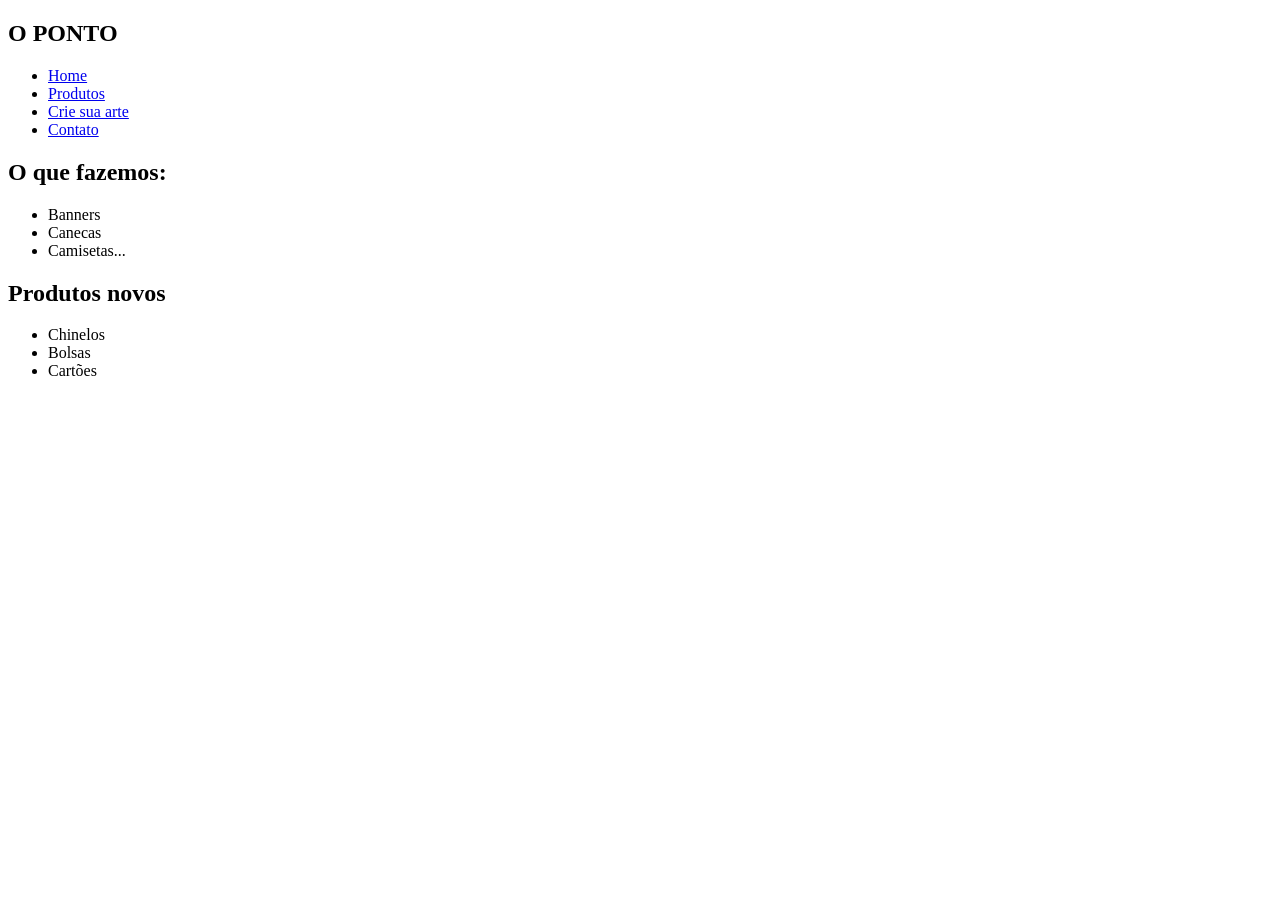
==== index.html @ aab3421f "Add files via upload" ====
<!DOCTYPE html>
<html>
<head>
  <title>My Store</title>
  <link rel="stylesheet" type="text/css" href="css/style.css">
</head>
<body>
  <header>
    <nav>
      <h1>O PONTO</h2>
      <ul>
        <li><a href="#">Home</a></li>
        <li><a href="./produtos.html">Produtos</a></li>
        <li><a href="./canvas/index.html">Crie sua arte</a></li>
        <li><a href="#">Contato</a></li>
      </ul>
    </nav>
  </header>
  <main>
    <section id="featured-products">
      <h2>O que fazemos:</h2>
      <ul>
        <li>Banners</li>
        <li>Canecas</li>
        <li>Camisetas...</li>
      </ul>
    </section>
    <section id="new-products">
      <h2>Produtos novos</h2>
      <ul>
        <li>Chinelos</li>
        <li>Bolsas</li>
        <li>Cartões</li>
      </ul>
    </section>
  </main>
  <footer>
  </footer>
</body>
</html>
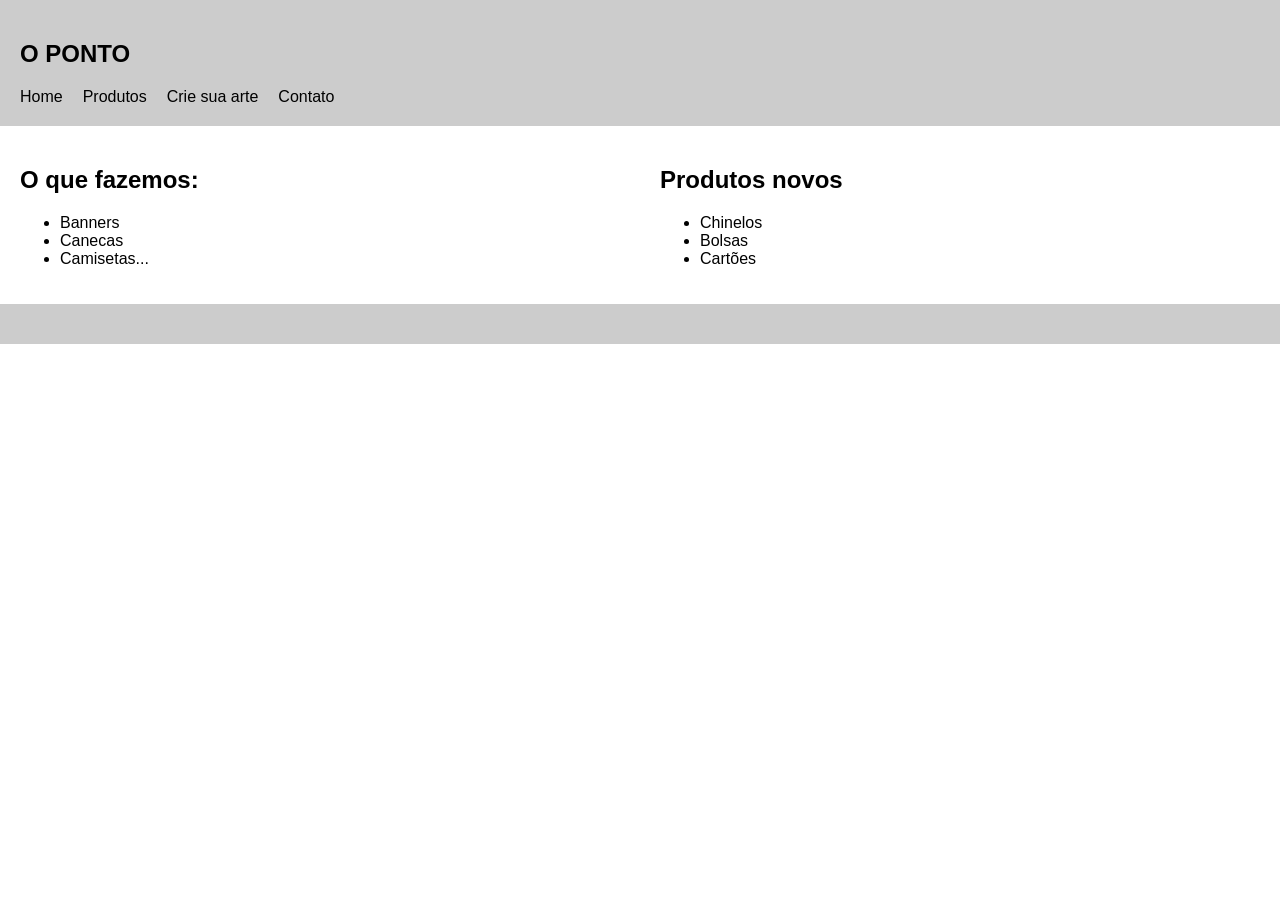
==== commit 7d7a8250: "Update index.html" ====
--- a/index.html
+++ b/index.html
@@ -7,7 +7,7 @@
 <body>
   <header>
     <nav>
-      <h1>O PONTO</h2>
+      <h1>O PONTO</h1>
       <ul>
         <li><a href="#">Home</a></li>
         <li><a href="./produtos.html">Produtos</a></li>
--- a/css/style.css
+++ b/css/style.css
@@ -0,0 +1,43 @@
+body {
+  font-family: Arial, sans-serif;
+  margin: 0;
+  padding: 0;
+}
+
+header {
+  background-color: #ccc;
+  padding: 20px;
+}
+
+nav ul {
+  list-style: none;
+  margin: 0;
+  padding: 0;
+  display: flex;
+}
+
+nav ul li {
+  margin-right: 20px;
+}
+
+nav a {
+  text-decoration: none;
+  color: #000;
+}
+
+main {
+  display: flex;
+  flex-wrap: wrap;
+}
+
+section {
+  flex: 1;
+  margin: 20px;
+}
+
+footer {
+  background-color: #ccc;
+  padding: 20px;
+  text-align: center;
+}
+
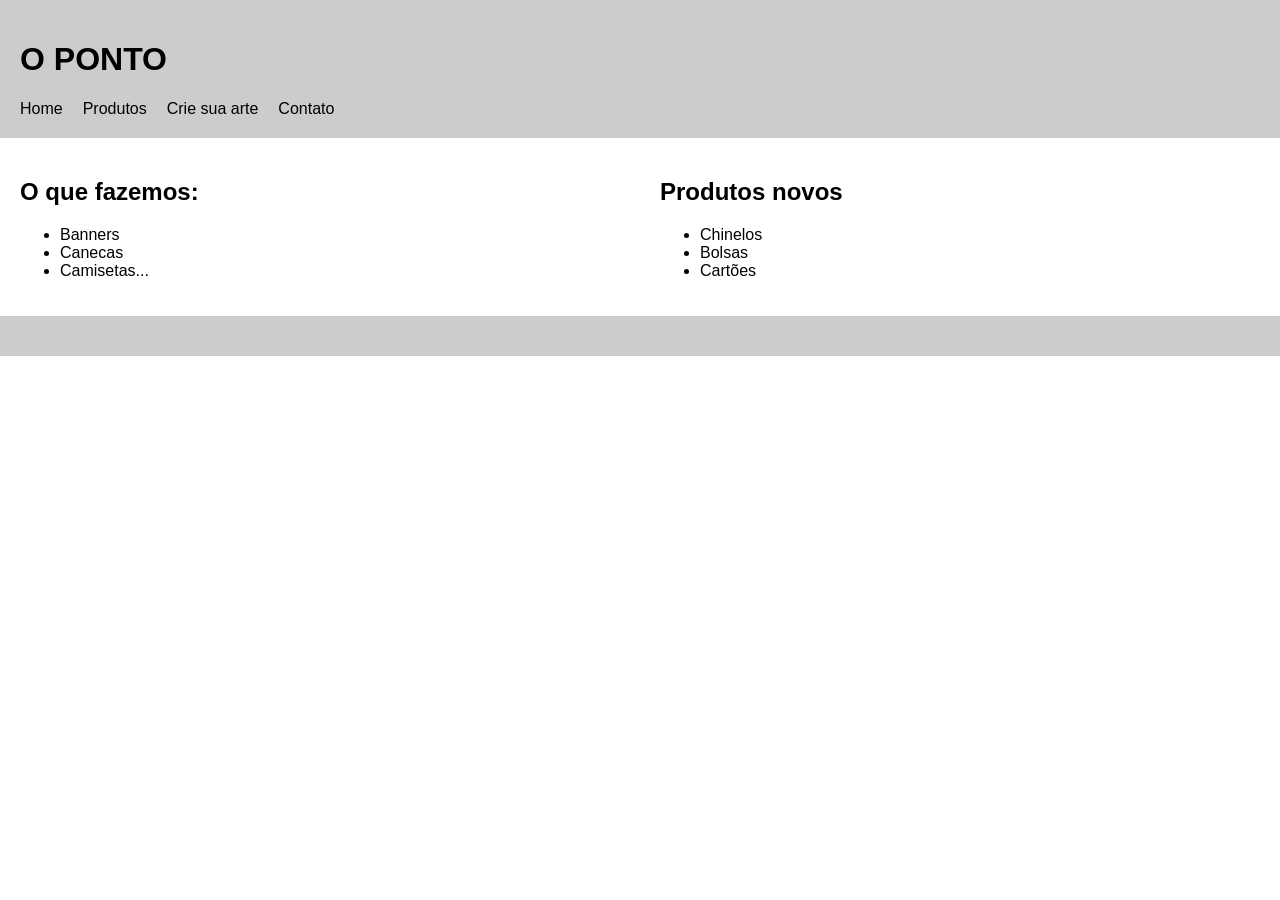
==== commit d4809d9a: "Update index.html" ====
--- a/index.html
+++ b/index.html
@@ -6,13 +6,13 @@
 </head>
 <body>
   <header>
+    <h1>O PONTO</h1>
     <nav>
-      <h1>O PONTO</h1>
       <ul>
         <li><a href="#">Home</a></li>
         <li><a href="./produtos.html">Produtos</a></li>
         <li><a href="./canvas/index.html">Crie sua arte</a></li>
-        <li><a href="#">Contato</a></li>
+        <li><a href="./contato.html">Contato</a></li>
       </ul>
     </nav>
   </header>
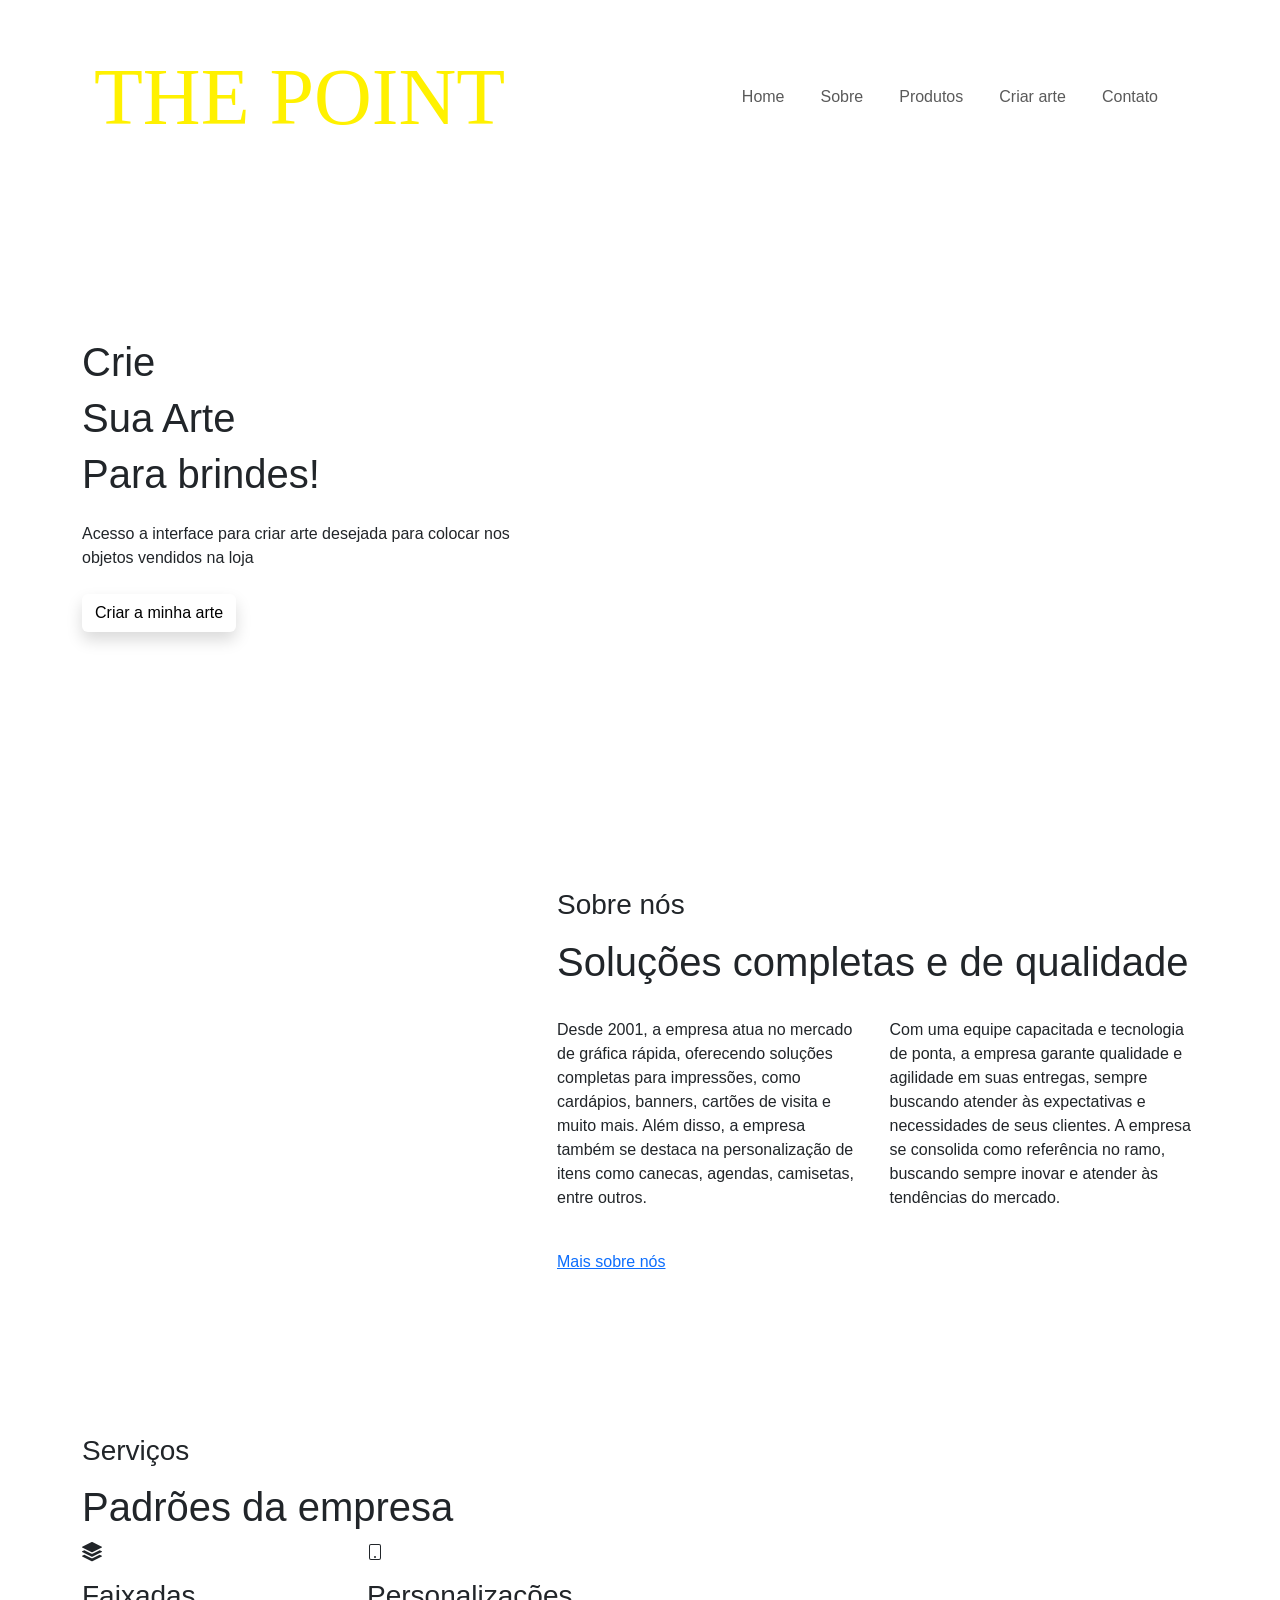
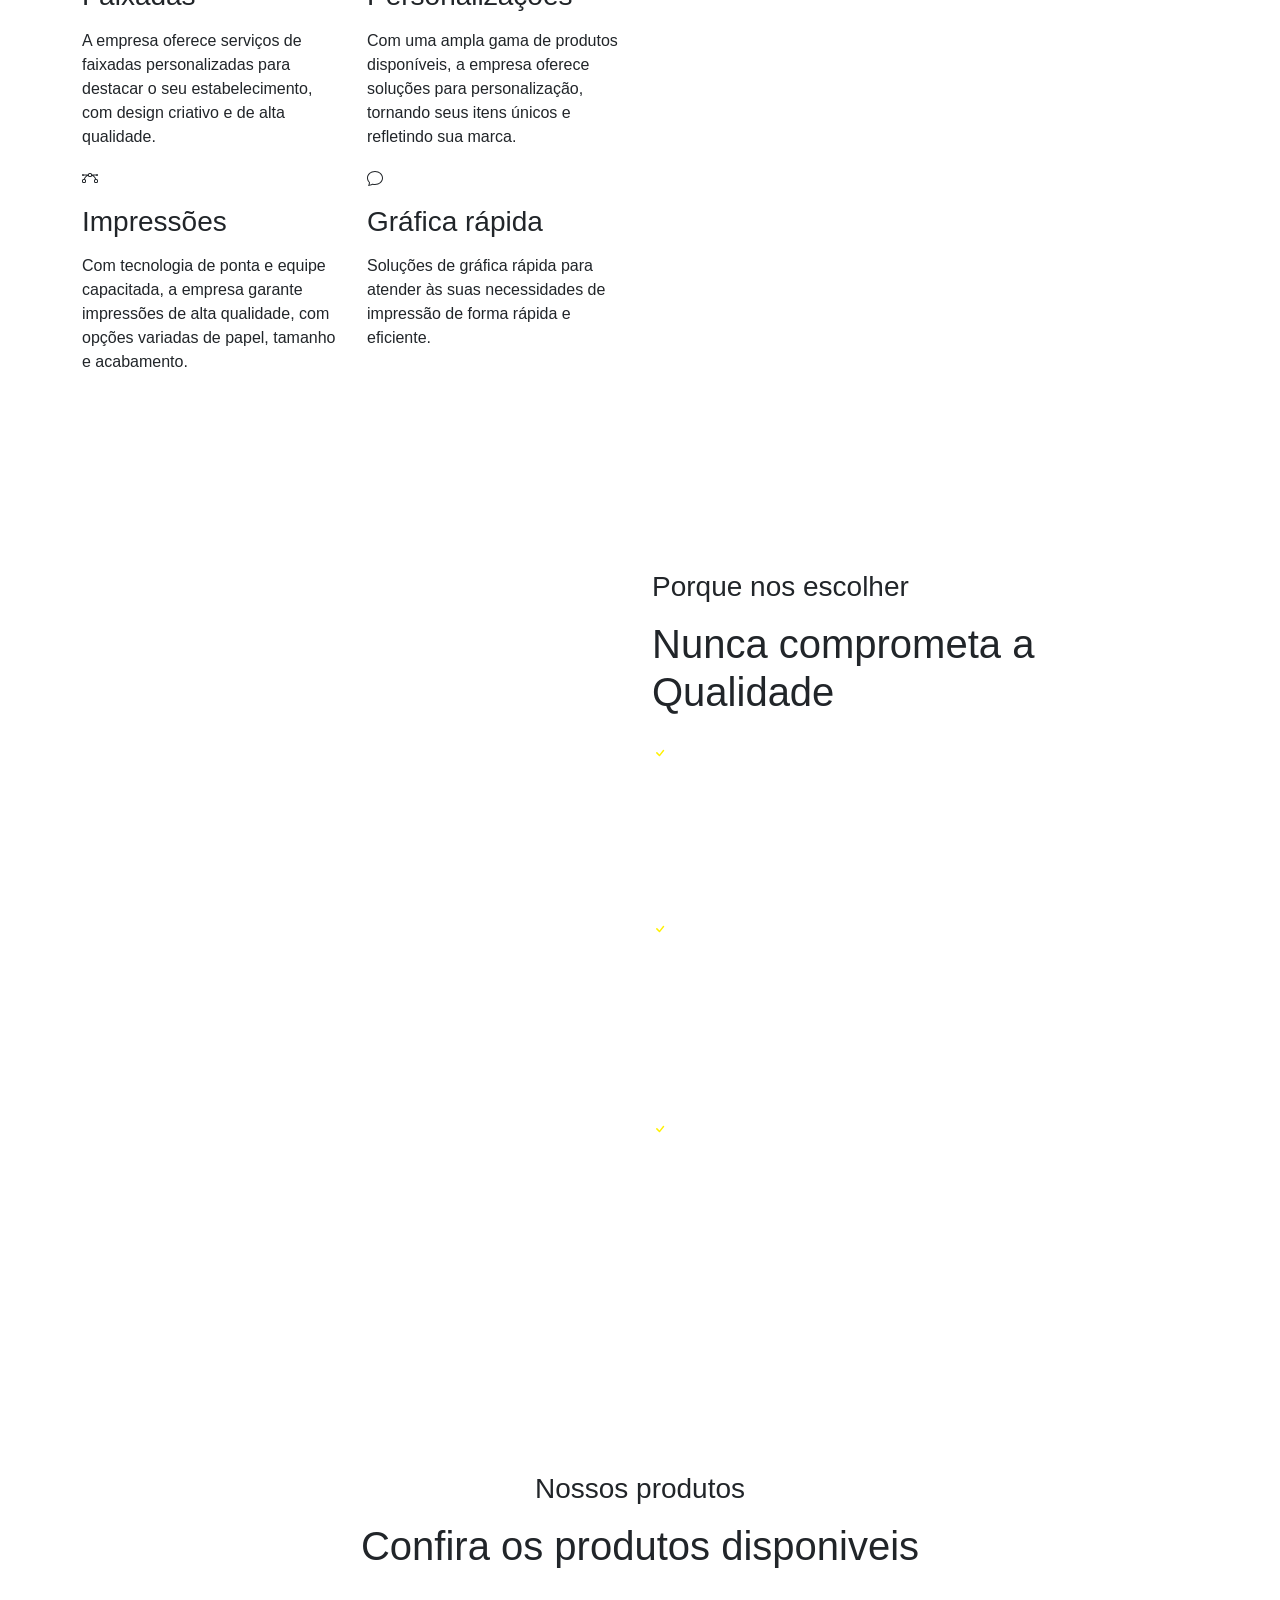
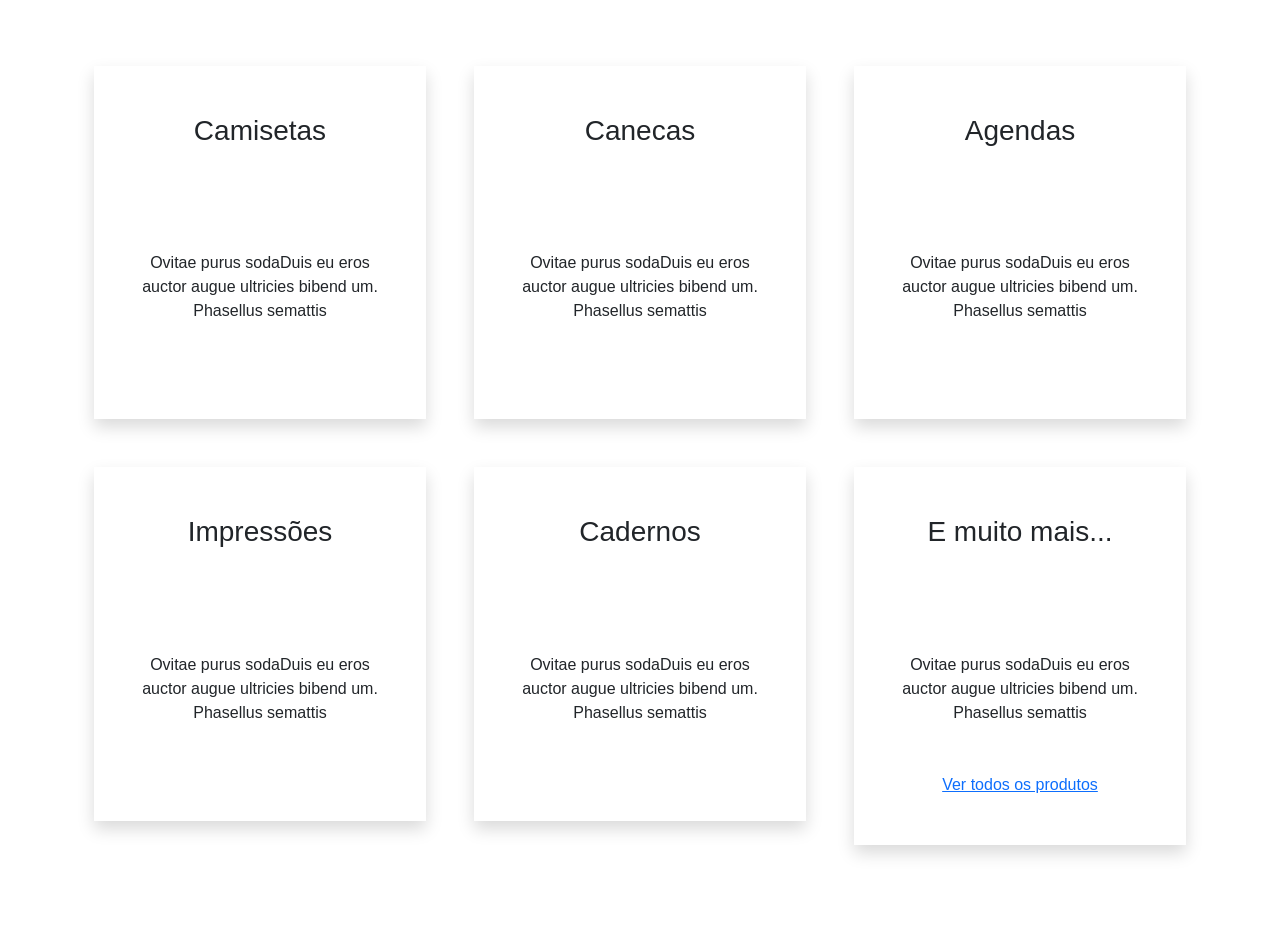
==== commit 7c7f1d92: "Update index.html" ====
--- a/index.html
+++ b/index.html
@@ -1,41 +1,294 @@
-<!DOCTYPE html>
-<html>
+<!doctype html>
+<html lang="en">
+
 <head>
-  <title>My Store</title>
-  <link rel="stylesheet" type="text/css" href="css/style.css">
+    <meta charset="utf-8">
+    <meta name="viewport" content="width=device-width, initial-scale=1">
+    <title>THE POINT</title>
+    <link href="https://cdn.jsdelivr.net/npm/bootstrap@5.3.0-alpha1/dist/css/bootstrap.min.css" rel="stylesheet"
+        integrity="sha384-GLhlTQ8iRABdZLl6O3oVMWSktQOp6b7In1Zl3/Jr59b6EGGoI1aFkw7cmDA6j6gD" crossorigin="anonymous">
+    <link
+        href="https://fonts.googleapis.com/css2?family=Lato:ital,wght@0,100;0,300;0,400;0,700;0,900;1,100;1,300;1,400;1,700;1,900&family=Poppins:ital,wght@0,100;0,200;0,300;0,400;0,500;0,600;0,700;0,800;0,900;1,100;1,200;1,300;1,400;1,500;1,600;1,700;1,800;1,900&display=swap"
+        rel="stylesheet">
+    <link rel="stylesheet" href="css/style.css">
 </head>
+
 <body>
-  <header>
-    <h1>O PONTO</h1>
-    <nav>
-      <ul>
-        <li><a href="#">Home</a></li>
-        <li><a href="./produtos.html">Produtos</a></li>
-        <li><a href="./canvas/index.html">Crie sua arte</a></li>
-        <li><a href="./contato.html">Contato</a></li>
-      </ul>
-    </nav>
-  </header>
-  <main>
-    <section id="featured-products">
-      <h2>O que fazemos:</h2>
-      <ul>
-        <li>Banners</li>
-        <li>Canecas</li>
-        <li>Camisetas...</li>
-      </ul>
+    <!-- Navbar start -->
+    <div class="mynavbar py-4">
+        <div class="container">
+            <nav class="navbar navbar-expand-lg ">
+                <div class="container-fluid">
+                    <a class="navbar-brand" href="#">
+		    <span style="color: #FFF100;font-family: 'GOINGMERRY';font-size: 80px;">THE</span><span style="color: #FFF100;font-family: 'GOINGMERRY';font-size: 80px"> POINT</span>
+                    </a>
+                    <button class="navbar-toggler" type="button" data-bs-toggle="collapse"
+                        data-bs-target="#navbarSupportedContent" aria-controls="navbarSupportedContent"
+                        aria-expanded="false" aria-label="Toggle navigation">
+                        <span class="navbar-toggler-icon"></span>
+                    </button>
+                    <div class="collapse navbar-collapse" id="navbarSupportedContent">
+                        <ul class="navbar-nav ms-auto mb-2 mb-lg-0">
+                            <li class="nav-item">
+                                <a class="nav-link " aria-current="page" href="#">Home</a>
+                            </li>
+                            <li class="nav-item">
+                                <a class="nav-link" href="#about">Sobre</a>
+                            </li>
+                            <li class="nav-item">
+                                <a class="nav-link" href="./produtos.html">Produtos</a>
+                            </li>
+                            <li class="nav-item">
+                                <a class="nav-link" href="./canvas/index.html">Criar arte</a>
+                            </li>
+                            <li class="nav-item">
+                                <a class="nav-link" href="./contato.html">Contato</a>
+                            </li>
+
+                        </ul>
+
+                    </div>
+                </div>
+            </nav>
+
+        </div>
+
+    </div>
+    <!-- Navbar end -->
+
+
+    <!-- Banner start -->
+    <div class="banner py-5 ">
+        <div class="container py-5 ">
+            <div class="row">
+                <div class="col-lg-5 mt-5">
+                    <h1 class="banner-heading">Crie</h1>
+                    <h1 class="banner-heading">Sua Arte</h1>
+                    <h1 class="banner-heading">Para brindes!</h1>
+                    <p class=" banner-text my-4">Acesso a interface para criar arte desejada para colocar nos objetos vendidos na loja</p>
+			    <a href="./canvas/index.html" class="btn banner-btn shadow" style="color: black;">Criar a minha arte</a>
+                </div>
+                <div class="col-lg-2">
+
+                </div>
+                <div class="col-lg-5">
+                    <img class="rounded" src="images/cavalete700.png" alt="" style="max-width:120%;">
+                </div>
+            </div>
+
+        </div>
+    </div>
+    <!-- Banner end -->
+
+    <!-- about us start -->
+    <div class="container py-5">
+        <div class="row py-5">
+            <div class="col-lg-5">
+                <img class="about-img" src="images/impressora.png" alt="">
+            </div>
+            <div class="col-lg-7 mt-5">
+                <h3 class="text-subtitle mt-3">Sobre nós</h3>
+                <h1 class="text.title text-title-large mt-3">Soluções completas e de qualidade</h1>
+                <div class="row py-4">
+                    <div class="col-lg-6">
+                        <p class="text-p">
+			Desde 2001, a empresa atua no mercado de gráfica rápida, oferecendo soluções completas para impressões, como cardápios, banners, cartões de visita e muito mais. Além disso, a empresa também se destaca na personalização de itens como canecas, agendas, camisetas, entre outros.
+                            </p>
+                    </div>
+                    <div class="col-lg-6">
+                        <p class="text-p">Com uma equipe capacitada e tecnologia de ponta, a empresa garante qualidade e agilidade em suas entregas, sempre buscando atender às expectativas e necessidades de seus clientes. A empresa se consolida como referência no ramo, buscando sempre inovar e atender às tendências do mercado.</p>
+                    </div>
+                </div>
+                <a href="" class="text-link text-border">Mais sobre nós</a>
+            </div>
+
+        </div>
+
+    </div>
+
+    <!-- about us end -->
+
+
+    <!-- start service section  -->
+    <div class="container py-5">
+        <div class="row">
+            <div class="col-lg-6">
+                <h3 class="text-subtitle mt-3">Serviços</h3>
+                <h1 class="text-title-service text-title-large mt-3">Padrões da empresa</h1>
+                <div class="row">
+                    <div class="col-lg-6 service-card">
+                        <span class="service-icon my-3">
+                            <svg xmlns="http://www.w3.org/2000/svg" width="20" height="20" fill="currentColor"
+                                class="bi bi-stack" viewBox="0 0 16 16">
+                                <path
+                                    d="m14.12 10.163 1.715.858c.22.11.22.424 0 .534L8.267 15.34a.598.598 0 0 1-.534 0L.165 11.555a.299.299 0 0 1 0-.534l1.716-.858 5.317 2.659c.505.252 1.1.252 1.604 0l5.317-2.66zM7.733.063a.598.598 0 0 1 .534 0l7.568 3.784a.3.3 0 0 1 0 .535L8.267 8.165a.598.598 0 0 1-.534 0L.165 4.382a.299.299 0 0 1 0-.535L7.733.063z" />
+                                <path
+                                    d="m14.12 6.576 1.715.858c.22.11.22.424 0 .534l-7.568 3.784a.598.598 0 0 1-.534 0L.165 7.968a.299.299 0 0 1 0-.534l1.716-.858 5.317 2.659c.505.252 1.1.252 1.604 0l5.317-2.659z" />
+                            </svg>
+                        </span>
+                        <h3 class="service-title my-3"> Faixadas</h3>
+                        <p class="text-p">A empresa oferece serviços de faixadas personalizadas para destacar o seu estabelecimento, com design criativo e de alta qualidade.</p>
+                    </div>
+                    <div class="col-lg-6 service-card">
+                        <span class="service-icon my-3">
+                            <svg xmlns="http://www.w3.org/2000/svg" width="16" height="16" fill="currentColor"
+                                class="bi bi-tablet" viewBox="0 0 16 16">
+                                <path
+                                    d="M12 1a1 1 0 0 1 1 1v12a1 1 0 0 1-1 1H4a1 1 0 0 1-1-1V2a1 1 0 0 1 1-1h8zM4 0a2 2 0 0 0-2 2v12a2 2 0 0 0 2 2h8a2 2 0 0 0 2-2V2a2 2 0 0 0-2-2H4z" />
+                                <path d="M8 14a1 1 0 1 0 0-2 1 1 0 0 0 0 2z" />
+                            </svg>
+                        </span>
+                        <h3 class="service-title my-3"> Personalizações</h3>
+                        <p class="text-p">Com uma ampla gama de produtos disponíveis, a empresa oferece soluções para personalização, tornando seus itens únicos e refletindo sua marca.</p>
+                    </div>
+                    <div class="col-lg-6 service-card">
+                        <span class="service-icon my-3">
+                            <svg xmlns="http://www.w3.org/2000/svg" width="16" height="16" fill="currentColor"
+                                class="bi bi-bezier" viewBox="0 0 16 16">
+                                <path fill-rule="evenodd"
+                                    d="M0 10.5A1.5 1.5 0 0 1 1.5 9h1A1.5 1.5 0 0 1 4 10.5v1A1.5 1.5 0 0 1 2.5 13h-1A1.5 1.5 0 0 1 0 11.5v-1zm1.5-.5a.5.5 0 0 0-.5.5v1a.5.5 0 0 0 .5.5h1a.5.5 0 0 0 .5-.5v-1a.5.5 0 0 0-.5-.5h-1zm10.5.5A1.5 1.5 0 0 1 13.5 9h1a1.5 1.5 0 0 1 1.5 1.5v1a1.5 1.5 0 0 1-1.5 1.5h-1a1.5 1.5 0 0 1-1.5-1.5v-1zm1.5-.5a.5.5 0 0 0-.5.5v1a.5.5 0 0 0 .5.5h1a.5.5 0 0 0 .5-.5v-1a.5.5 0 0 0-.5-.5h-1zM6 4.5A1.5 1.5 0 0 1 7.5 3h1A1.5 1.5 0 0 1 10 4.5v1A1.5 1.5 0 0 1 8.5 7h-1A1.5 1.5 0 0 1 6 5.5v-1zM7.5 4a.5.5 0 0 0-.5.5v1a.5.5 0 0 0 .5.5h1a.5.5 0 0 0 .5-.5v-1a.5.5 0 0 0-.5-.5h-1z" />
+                                <path
+                                    d="M6 4.5H1.866a1 1 0 1 0 0 1h2.668A6.517 6.517 0 0 0 1.814 9H2.5c.123 0 .244.015.358.043a5.517 5.517 0 0 1 3.185-3.185A1.503 1.503 0 0 1 6 5.5v-1zm3.957 1.358A1.5 1.5 0 0 0 10 5.5v-1h4.134a1 1 0 1 1 0 1h-2.668a6.517 6.517 0 0 1 2.72 3.5H13.5c-.123 0-.243.015-.358.043a5.517 5.517 0 0 0-3.185-3.185z" />
+                            </svg>
+                        </span>
+                        <h3 class="service-title my-3"> Impressões</h3>
+                        <p class="text-p">Com tecnologia de ponta e equipe capacitada, a empresa garante impressões de alta qualidade, com opções variadas de papel, tamanho e acabamento.</p>
+                    </div>
+                    <div class="col-lg-6 service-card">
+                        <span class="service-icon my-3">
+                            <svg xmlns="http://www.w3.org/2000/svg" width="16" height="16" fill="currentColor"
+                                class="bi bi-chat" viewBox="0 0 16 16">
+                                <path
+                                    d="M2.678 11.894a1 1 0 0 1 .287.801 10.97 10.97 0 0 1-.398 2c1.395-.323 2.247-.697 2.634-.893a1 1 0 0 1 .71-.074A8.06 8.06 0 0 0 8 14c3.996 0 7-2.807 7-6 0-3.192-3.004-6-7-6S1 4.808 1 8c0 1.468.617 2.83 1.678 3.894zm-.493 3.905a21.682 21.682 0 0 1-.713.129c-.2.032-.352-.176-.273-.362a9.68 9.68 0 0 0 .244-.637l.003-.01c.248-.72.45-1.548.524-2.319C.743 11.37 0 9.76 0 8c0-3.866 3.582-7 8-7s8 3.134 8 7-3.582 7-8 7a9.06 9.06 0 0 1-2.347-.306c-.52.263-1.639.742-3.468 1.105z" />
+                            </svg>
+                        </span>
+                        <h3 class="service-title my-3"> Gráfica rápida</h3>
+                        <p class="text-p">Soluções de gráfica rápida para atender às suas necessidades de impressão de forma rápida e eficiente.</p>
+                    </div>
+                </div>
+            </div>
+            <div class="col-lg-6">
+                <div class="service-image-background">
+                    <img src="images/plotter3.png" class="img-plotter" alt="">
+                </div>
+            </div>
+        </div>
+
+    </div>
+    <!-- end service section  -->
+
+
+    <!-- start Why choose us -->
+    <section id="about" class=" py-5 full-section">
+        <div class="container">
+            <div class="row">
+                <div class="col lg-6">
+                    <img class="img-medal" src="images/medalhafinal2.png" alt="">
+                </div>
+                <div class="col lg-6 mt-5">
+                    <h3 class="text-subtitle mt-3">Porque nos escolher</h3>
+                    <h1 class="text-title-service text-title-large my-3 mb-4">Nunca comprometa a Qualidade</h1>
+                    <div class="row my-3">
+                    <div class="col-lg-1">
+                        <svg xmlns="http://www.w3.org/2000/svg" width="16" height="16" fill="#FFF100" class="bi bi-check" viewBox="0 0 16 16">
+                            <path d="M10.97 4.97a.75.75 0 0 1 1.07 1.05l-3.99 4.99a.75.75 0 0 1-1.08.02L4.324 8.384a.75.75 0 1 1 1.06-1.06l2.094 2.093 3.473-4.425a.267.267 0 0 1 .02-.022z"/>
+                          </svg>
+
+                    </div>
+                    <div class="col-lg-11">
+                   <h5 style="color:white">Serviços de Qualidade a Preços Acessíveis: Nós fornecemos serviços de sublimação e design gráfico de alta qualidade a preços competitivos. Nossa equipe altamente capacitada utiliza tecnologia avançada e materiais de qualidade para garantir resultados surpreendentes.</p>
+                   
+                    </div>
+                    </div>
+                    <div class="row my-3">
+                        <div class="col-lg-1">
+                            <svg xmlns="http://www.w3.org/2000/svg" width="16" height="16" fill="#FFF100" class="bi bi-check" viewBox="0 0 16 16">
+                                <path d="M10.97 4.97a.75.75 0 0 1 1.07 1.05l-3.99 4.99a.75.75 0 0 1-1.08.02L4.324 8.384a.75.75 0 1 1 1.06-1.06l2.094 2.093 3.473-4.425a.267.267 0 0 1 .02-.022z"/>
+                              </svg>
+    
+                        </div>
+                        <div class="col-lg-11">
+                       <h5 style="color:white">Atendimento Personalizado por Equipe Experiente: Temos uma equipe altamente qualificada que sempre procura entender as necessidades de nossos clientes e personalizar nossos serviços de acordo com suas expectativas. A satisfação de nossos clientes é de extrema importância para nós e oferecemos um atendimento incomparável.</p>
+                       
+                        </div>
+                        </div>
+                        <div class="row my-3">
+                            <div class="col-lg-1">
+                                <svg xmlns="http://www.w3.org/2000/svg" width="16" height="16" fill="#FFF100" class="bi bi-check" viewBox="0 0 16 16">
+                                    <path d="M10.97 4.97a.75.75 0 0 1 1.07 1.05l-3.99 4.99a.75.75 0 0 1-1.08.02L4.324 8.384a.75.75 0 1 1 1.06-1.06l2.094 2.093 3.473-4.425a.267.267 0 0 1 .02-.022z"/>
+                                  </svg>
+        
+                            </div>
+                            <div class="col-lg-11">
+                           <h5 style="color:white">Empresa Sólida no Mercado: Desde 2001, estamos oferecendo vários serviços na área e adquirindo conhecimento e habilidades para entregar resultados cada vez mais satisfatórios aos nossos clientes. Somos uma empresa sólida e com ampla experiência no mercado, garantindo tranquilidade aos nossos clientes.</p>
+                           
+                            </div>
+                      </div>
+                </div>
+            </div>
+        </div>
+
     </section>
-    <section id="new-products">
-      <h2>Produtos novos</h2>
-      <ul>
-        <li>Chinelos</li>
-        <li>Bolsas</li>
-        <li>Cartões</li>
-      </ul>
+    <!-- end Why choose us -->
+
+    <section class="container py-5 ">
+    <div class="row py-5">
+        <div class="col-lg-7 m-auto text-center">
+            <h3 class="text-subtitle mt-3">Nossos produtos</h3>
+            <h1 class="text-title-service text-title-large mt-3 mb-4">Confira os produtos disponiveis</h1>
+        </div>
+    </div>
+    <div class="row">
+    <div class="col-lg-4 p-4">
+        <div class=" product-card text-center shadow p-5">
+            <h3 class="text-subtitle text-dark">Camisetas</h3>
+        <img class="my-5" src="images/product-icon1.png" alt="">
+        <p class="mb-5 text-p ">Ovitae purus sodaDuis eu eros auctor augue ultricies bibend um. Phasellus semattis </p>
+        </div>
+    </div>
+    <div class="col-lg-4 p-4">
+        <div class=" product-card text-center shadow p-5">
+            <h3 class="text-subtitle text-dark">Canecas</h3>
+        <img class="my-5" src="images/product-icon2.png" alt="">
+        <p class="mb-5 text-p">Ovitae purus sodaDuis eu eros auctor augue ultricies bibend um. Phasellus semattis </p>
+        </div>
+    </div>
+    <div class="col-lg-4 p-4">
+        <div class=" product-card text-center shadow p-5">
+            <h3 class="text-subtitle text-dark">Agendas</h3>
+        <img class="my-5" src="images/product-icon3.png" alt="">
+        <p class="mb-5 text-p">Ovitae purus sodaDuis eu eros auctor augue ultricies bibend um. Phasellus semattis </p>
+        </div>
+    </div>
+    <div class="col-lg-4 p-4">
+        <div class=" product-card text-center shadow p-5">
+            <h3 class="text-subtitle text-dark">Impressões</h3>
+        <img class="my-5" src="images/product-icon4.png" alt="">
+        <p class="mb-5 text-p">Ovitae purus sodaDuis eu eros auctor augue ultricies bibend um. Phasellus semattis </p>
+        </div>
+    </div>
+    <div class="col-lg-4 p-4">
+        <div class=" product-card text-center shadow p-5">
+            <h3 class="text-subtitle text-dark">Cadernos</h3>
+        <img class="my-5" src="images/product-icon5.png" alt="">
+        <p class="mb-5 text-p">Ovitae purus sodaDuis eu eros auctor augue ultricies bibend um. Phasellus semattis </p>
+        </div>
+    </div>
+    <div class="col-lg-4 p-4">
+        <div class=" product-card text-center shadow p-5">
+            <h3 class="text-subtitle text-dark">E muito mais...</h3>
+        <img class="my-5" src="images/product-icon6.png" alt="">
+        <p class="mb-5 text-p">Ovitae purus sodaDuis eu eros auctor augue ultricies bibend um. Phasellus semattis </p>
+        <a href="./produtos.html" class="text-link">Ver todos os produtos</a>
+        </div>
+    </div>
+    </div>
     </section>
-  </main>
-  <footer>
-  </footer>
+
+        <script src="https://cdn.jsdelivr.net/npm/bootstrap@5.3.0-alpha1/dist/js/bootstrap.bundle.min.js"
+        integrity="sha384-w76AqPfDkMBDXo30jS1Sgez6pr3x5MlQ1ZAGC+nuZB+EYdgRZgiwxhTBTkF7CXvN" crossorigin="anonymous">
+    </script>
+
 </body>
+
 </html>
-
